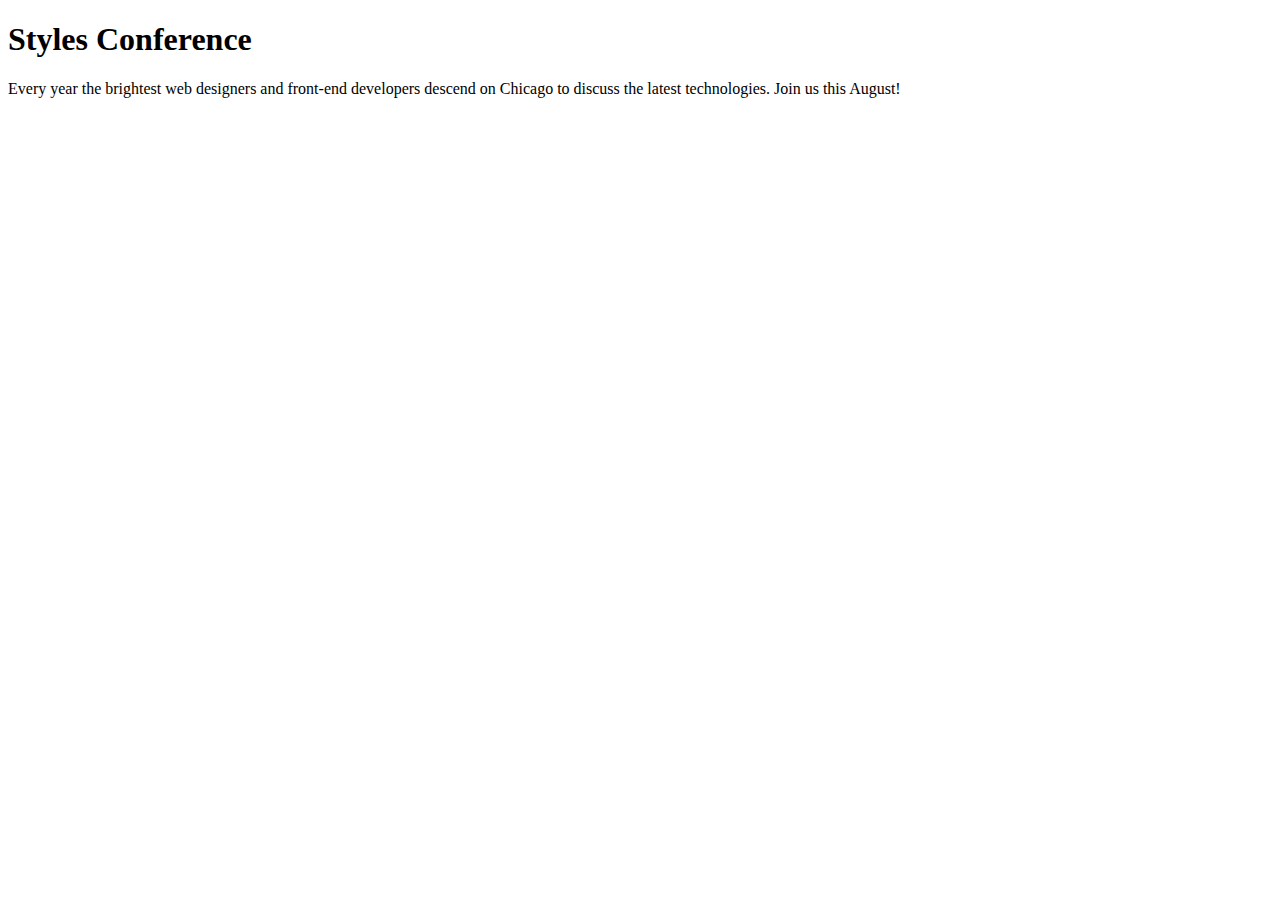
==== shay-howe-styles-conference/index.html @ 5b0dcfe2 "shay howe assignment" ====
<!DOCTYPE html>
<html lang="en">
    <head>
        <meta charset="utf-8">
        <title>Styles Conference</title>
    </head>
    <body>
        <h1>Styles Conference</h1>
        <p>Every year the brightest web designers and front-end developers descend on Chicago to discuss the latest technologies. Join us this August!</p>
    </body>
</html>
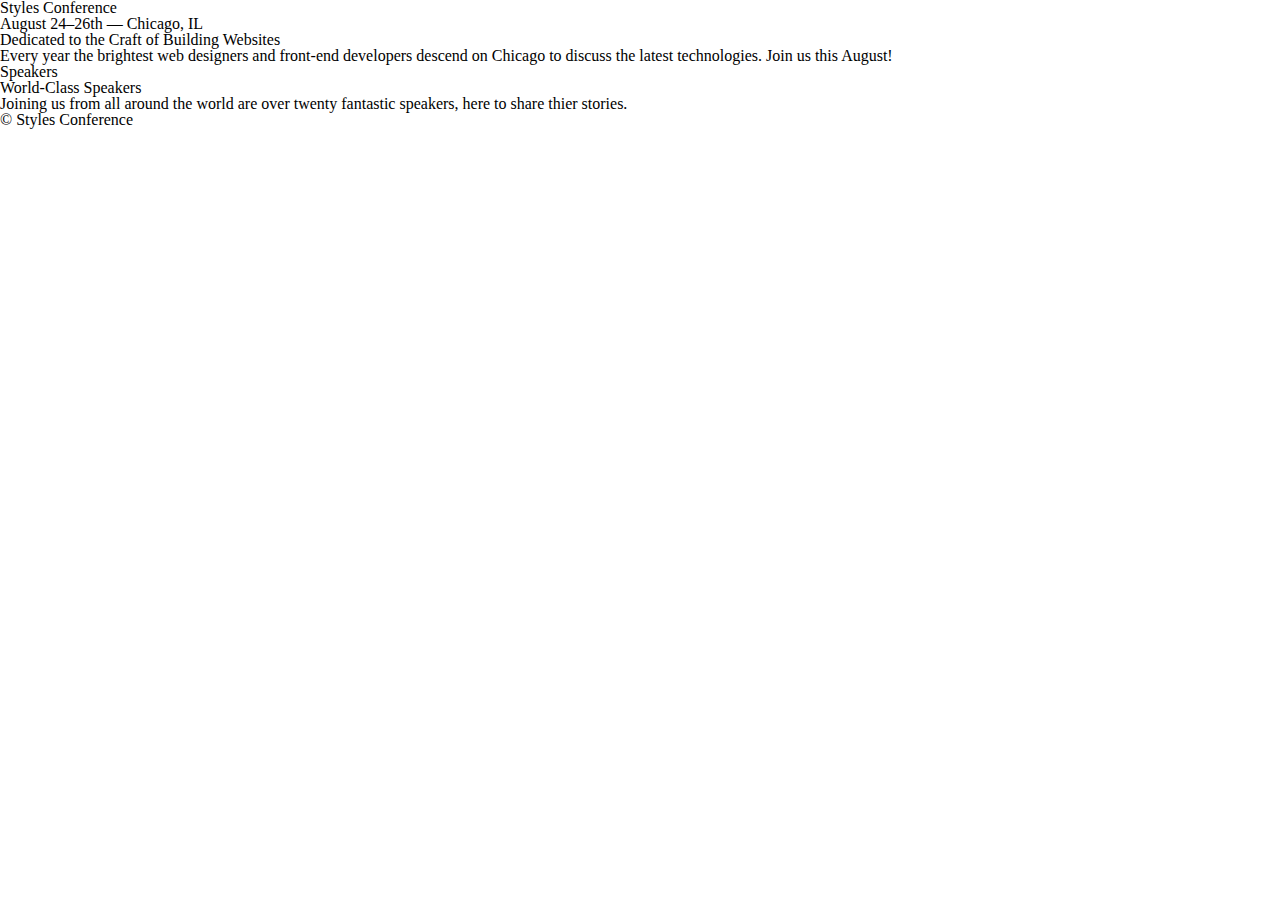
==== commit 549e3c56: "reorganized files and added to shaye howe" ====
--- a/shay-howe-styles-conference/index.html
+++ b/shay-howe-styles-conference/index.html
@@ -3,9 +3,28 @@
     <head>
         <meta charset="utf-8">
         <title>Styles Conference</title>
+        <link rel="stylesheet" href="assets/stylesheets/main.css">
     </head>
     <body>
-        <h1>Styles Conference</h1>
-        <p>Every year the brightest web designers and front-end developers descend on Chicago to discuss the latest technologies. Join us this August!</p>
+        <header>
+            <h1>Styles Conference</h1>
+            <h3>August 24&ndash;26th &mdash; Chicago, IL</h3>
+        </header>
+        <section>
+            <h2>Dedicated to the Craft of Building Websites</h2>
+            <p>Every year the brightest web designers and front-end developers descend on Chicago to discuss the latest technologies. Join us this August!</p>
+        </section>
+
+        <section>
+            <section>
+                <h5>Speakers</h5>
+                <h3>World-Class Speakers</h3>
+                <p>Joining us from all around the world are over twenty fantastic speakers, here to share thier stories.</p>
+            </section>
+        </section>
+
+        <footer>
+            <small>&copy; Styles Conference</small>
+        </footer>
     </body>
 </html>--- a/shay-howe-styles-conference/assets/stylesheets/main.css
+++ b/shay-howe-styles-conference/assets/stylesheets/main.css
@@ -0,0 +1,48 @@
+/* http://meyerweb.com/eric/tools/css/reset/ 
+   v2.0 | 20110126
+   License: none (public domain)
+*/
+
+html, body, div, span, applet, object, iframe,
+h1, h2, h3, h4, h5, h6, p, blockquote, pre,
+a, abbr, acronym, address, big, cite, code,
+del, dfn, em, img, ins, kbd, q, s, samp,
+small, strike, strong, sub, sup, tt, var,
+b, u, i, center,
+dl, dt, dd, ol, ul, li,
+fieldset, form, label, legend,
+table, caption, tbody, tfoot, thead, tr, th, td,
+article, aside, canvas, details, embed, 
+figure, figcaption, footer, header, hgroup, 
+menu, nav, output, ruby, section, summary,
+time, mark, audio, video {
+	margin: 0;
+	padding: 0;
+	border: 0;
+	font-size: 100%;
+	font: inherit;
+	vertical-align: baseline;
+}
+/* HTML5 display-role reset for older browsers */
+article, aside, details, figcaption, figure, 
+footer, header, hgroup, menu, nav, section {
+	display: block;
+}
+body {
+	line-height: 1;
+}
+ol, ul {
+	list-style: none;
+}
+blockquote, q {
+	quotes: none;
+}
+blockquote:before, blockquote:after,
+q:before, q:after {
+	content: '';
+	content: none;
+}
+table {
+	border-collapse: collapse;
+	border-spacing: 0;
+}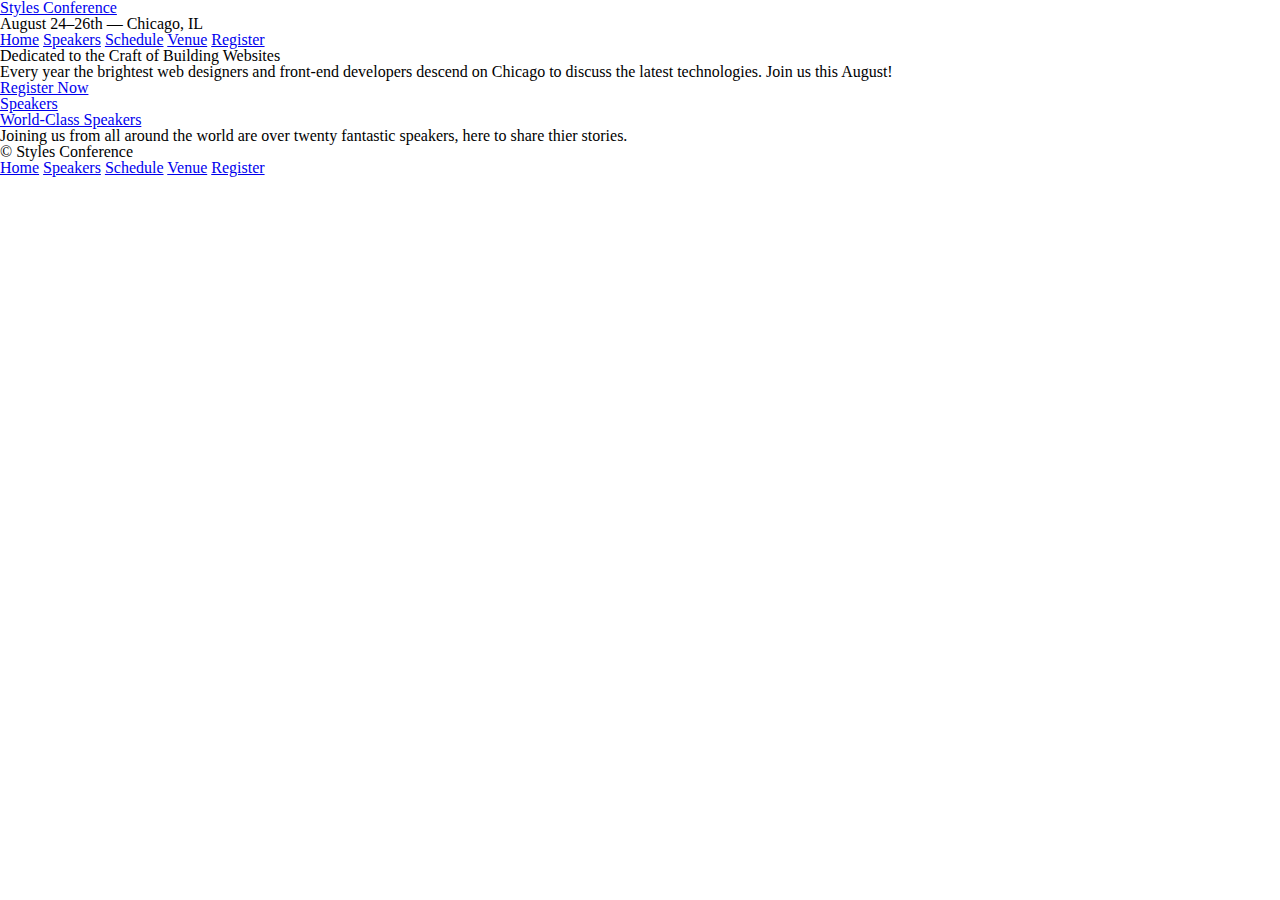
==== commit 6d4bf48d: "added links and files" ====
--- a/shay-howe-styles-conference/index.html
+++ b/shay-howe-styles-conference/index.html
@@ -7,24 +7,42 @@
     </head>
     <body>
         <header>
-            <h1>Styles Conference</h1>
+            <h1><a href="index.html">Styles Conference</a></h1>
             <h3>August 24&ndash;26th &mdash; Chicago, IL</h3>
+            <nav>
+                <a href="index.html">Home</a>
+                <a href="speakers.html">Speakers</a>
+                <a href="schedule.html">Schedule</a>
+                <a href="venue.html">Venue</a>
+                <a href="register.html">Register</a>
+            </nav>
         </header>
         <section>
             <h2>Dedicated to the Craft of Building Websites</h2>
             <p>Every year the brightest web designers and front-end developers descend on Chicago to discuss the latest technologies. Join us this August!</p>
+            <a href="register.html">Register Now</a>
         </section>
 
         <section>
             <section>
-                <h5>Speakers</h5>
-                <h3>World-Class Speakers</h3>
+                <a href="speakers.html">
+                    <h5>Speakers</h5>
+                    <h3>World-Class Speakers</h3>
+                </a>
+               
                 <p>Joining us from all around the world are over twenty fantastic speakers, here to share thier stories.</p>
             </section>
         </section>
 
         <footer>
             <small>&copy; Styles Conference</small>
+            <nav>
+                <a href="index.html">Home</a>
+                <a href="speakers.html">Speakers</a>
+                <a href="schedule.html">Schedule</a>
+                <a href="venue.html">Venue</a>
+                <a href="register.html">Register</a>
+            </nav>
         </footer>
     </body>
 </html>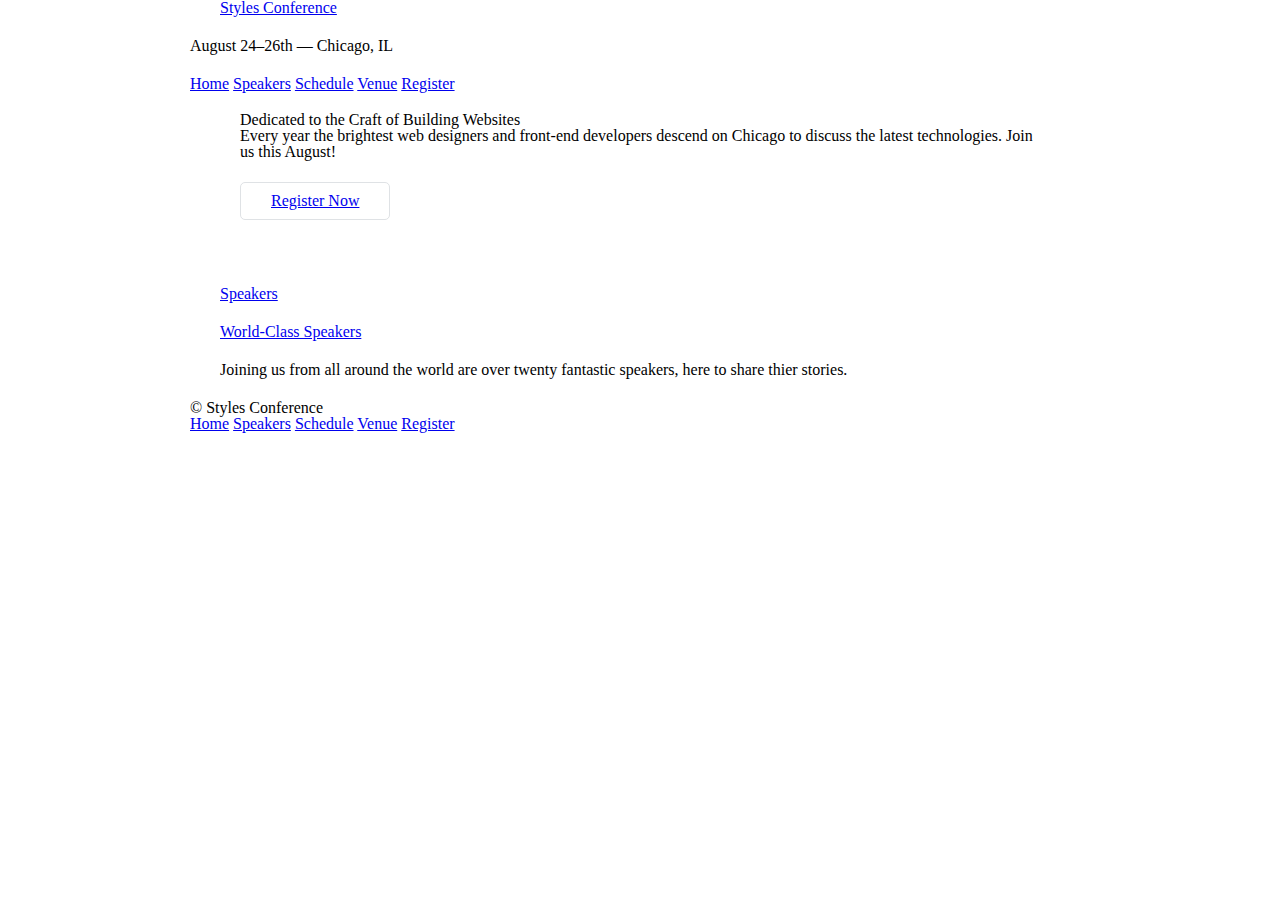
==== commit e818aa22: "moved folders and added styling to the main page for the styles conference" ====
--- a/shay-howe-styles-conference/index.html
+++ b/shay-howe-styles-conference/index.html
@@ -6,8 +6,11 @@
         <link rel="stylesheet" href="assets/stylesheets/main.css">
     </head>
     <body>
-        <header>
-            <h1><a href="index.html">Styles Conference</a></h1>
+        <header class="container">
+            <section class="container">
+                <h1><a href="index.html">Styles Conference</a></h1>
+            </section>
+           
             <h3>August 24&ndash;26th &mdash; Chicago, IL</h3>
             <nav>
                 <a href="index.html">Home</a>
@@ -17,14 +20,14 @@
                 <a href="register.html">Register</a>
             </nav>
         </header>
-        <section>
+        <section class="hero container">
             <h2>Dedicated to the Craft of Building Websites</h2>
             <p>Every year the brightest web designers and front-end developers descend on Chicago to discuss the latest technologies. Join us this August!</p>
-            <a href="register.html">Register Now</a>
+            <a class="btn btn-alt" href="register.html">Register Now</a>
         </section>
 
-        <section>
-            <section>
+        <section class="container">
+            <section class="container">
                 <a href="speakers.html">
                     <h5>Speakers</h5>
                     <h3>World-Class Speakers</h3>
@@ -34,7 +37,7 @@
             </section>
         </section>
 
-        <footer>
+        <footer class="container">
             <small>&copy; Styles Conference</small>
             <nav>
                 <a href="index.html">Home</a>
--- a/shay-howe-styles-conference/assets/stylesheets/main.css
+++ b/shay-howe-styles-conference/assets/stylesheets/main.css
@@ -45,4 +45,61 @@
 table {
 	border-collapse: collapse;
 	border-spacing: 0;
+}
+
+/*
+===========================
+Grid
+===========================
+*/
+
+*,
+*:before,
+*:after {
+	 -webkit-box-sizing: border-box;
+		-moz-box-sizing: border-box;
+			 box-sizing: border-box;
+}
+.container {
+	margin: 0 auto;
+	padding-left: 30px;
+	padding-right: 30px;
+	width: 960px;
+}
+
+/*
+============================
+Typography
+============================
+*/
+
+h1, h3, h4, h5, p {
+	margin-bottom: 22px;
+}
+
+/*
+=============================
+Buttons
+=============================
+*/
+
+.btn {
+	border-radius: 5px;
+	display: inline-block;
+	margin: 0;
+}
+
+.btn-alt {
+	border: 1px solid #dfe2e5;
+	padding: 10px 30px;
+}
+
+/*
+==============================
+Home
+==============================
+*/
+
+.hero {
+	padding: 20px 80px 66px 80px;
 }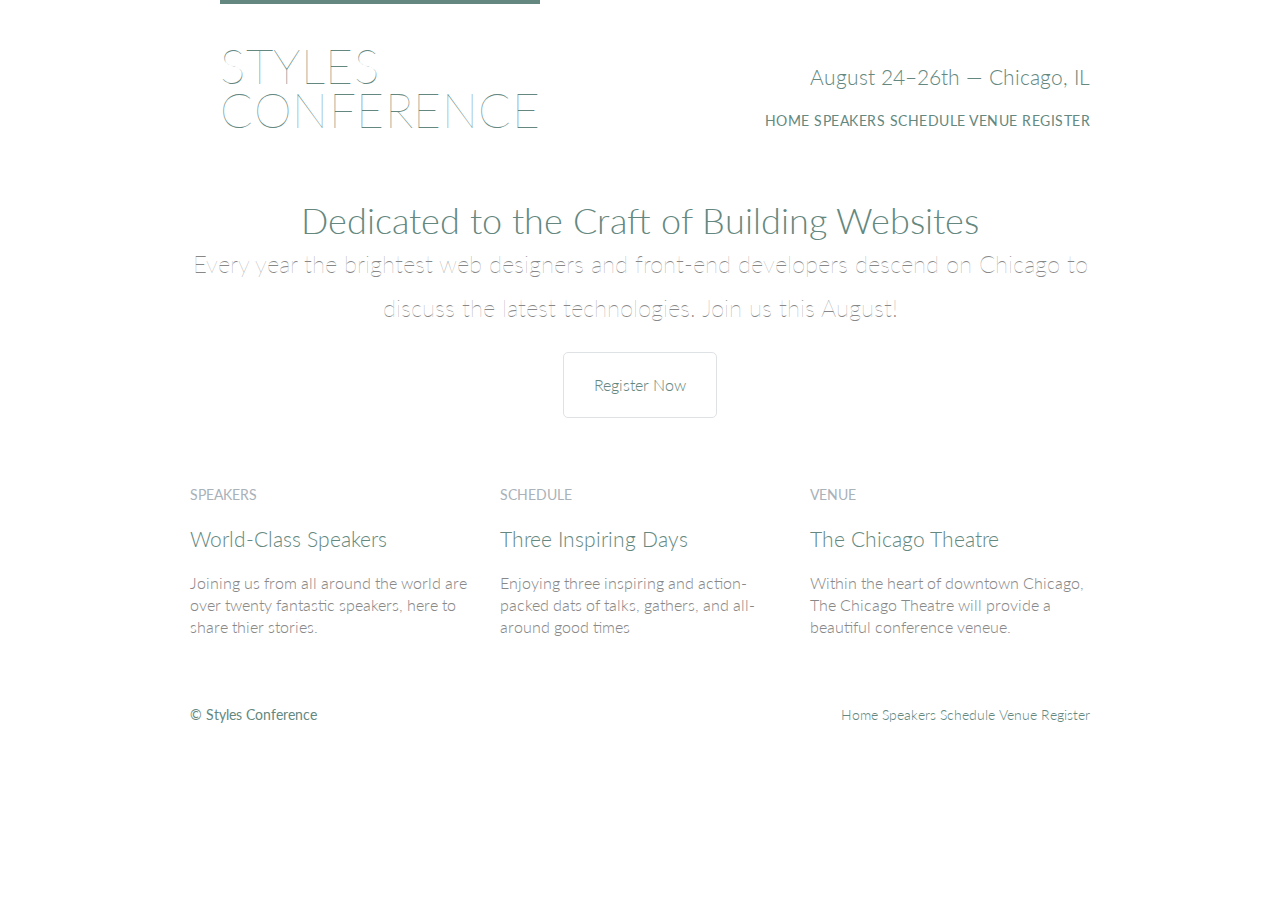
==== commit 8eef5999: "styling text" ====
--- a/shay-howe-styles-conference/index.html
+++ b/shay-howe-styles-conference/index.html
@@ -4,15 +4,18 @@
         <meta charset="utf-8">
         <title>Styles Conference</title>
         <link rel="stylesheet" href="assets/stylesheets/main.css">
+        <link rel="preconnect" href="https://fonts.googleapis.com">
+        <link rel="preconnect" href="https://fonts.gstatic.com" crossorigin>
+        <link href="https://fonts.googleapis.com/css2?family=Lato:ital,wght@0,100;0,300;0,400;0,700;0,900;1,100;1,300;1,400;1,700;1,900&display=swap" rel="stylesheet">
     </head>
     <body>
-        <header class="container">
+        <header class="container group">
             <section class="container">
-                <h1><a href="index.html">Styles Conference</a></h1>
+                <h1 class="logo"><a href="index.html">Styles <br> Conference</a></h1>
             </section>
            
-            <h3>August 24&ndash;26th &mdash; Chicago, IL</h3>
-            <nav>
+            <h3 class="tagline">August 24&ndash;26th &mdash; Chicago, IL</h3>
+            <nav class=" nav primary-nav">
                 <a href="index.html">Home</a>
                 <a href="speakers.html">Speakers</a>
                 <a href="schedule.html">Schedule</a>
@@ -26,20 +29,37 @@
             <a class="btn btn-alt" href="register.html">Register Now</a>
         </section>
 
-        <section class="container">
-            <section class="container">
+        <section class="grid">
+            <!--Speakers-->
+            <section class="teaser col-1-3">
                 <a href="speakers.html">
                     <h5>Speakers</h5>
                     <h3>World-Class Speakers</h3>
+                </a>           
+                <p>Joining us from all around the world are over twenty fantastic speakers, here to share thier stories.</p>
+
+            </section><!--
+                Schedule
+            --><section class="teaser col-1-3">
+                <a href="schedule.html">
+                    <h5>Schedule</h5>
+                    <h3>Three Inspiring Days</h3>
                 </a>
-               
-                <p>Joining us from all around the world are over twenty fantastic speakers, here to share thier stories.</p>
+                <p>Enjoying three inspiring and action-packed dats of talks, gathers, and all-around good times</p>
+            </section><!--
+                Venue
+            --><section class="teaser col-1-3">
+                <a href="venue.html">
+                    <h5>Venue</h5>
+                    <h3>The Chicago Theatre</h3>
+                </a>
+                <p>Within the heart of downtown Chicago, The Chicago Theatre will provide a beautiful conference veneue.</p>
             </section>
         </section>
 
-        <footer class="container">
+        <footer class="primary-footer container group">
             <small>&copy; Styles Conference</small>
-            <nav>
+            <nav class="nav">
                 <a href="index.html">Home</a>
                 <a href="speakers.html">Speakers</a>
                 <a href="schedule.html">Schedule</a>
--- a/shay-howe-styles-conference/assets/stylesheets/main.css
+++ b/shay-howe-styles-conference/assets/stylesheets/main.css
@@ -49,6 +49,17 @@
 
 /*
 ===========================
+Custom Styles
+===========================
+*/
+
+body {
+	color: #888;
+	font: 300 16px/22px "Lato", "Open Sans", "Helvetica Neue", Helvetica, Arial, sans-serif;
+}
+
+/*
+===========================
 Grid
 ===========================
 */
@@ -68,6 +79,84 @@
 }
 
 /*
+=============================
+Clearfix
+=============================
+*/
+.group:before,
+.group:after {
+	content: "";
+	display: table;
+}
+
+.group:after {
+	clear: both;
+}
+
+.group {
+	clear: both;
+	zoom: 1;
+}
+
+/*
+============================
+Primary Header
+============================
+*/
+
+.logo {
+	border-top: 4px solid #648880;
+	float: left;
+	font-size: 48px;
+	font-weight: 100;
+	letter-spacing: .5px;
+	line-height: 44px;
+	padding: 40px 0 22px 0;
+	text-transform: uppercase;
+}
+
+.tagline {
+	margin: 66px 0 22px 0;
+	text-align: right;
+}
+
+.primary-nav {
+	font-size: 14px;
+	font-weight: 400;
+	letter-spacing: .5px;
+	text-transform: uppercase;
+}
+
+/*
+============================
+Primary Footer
+============================
+*/
+
+
+.primary-footer {
+	color: #648880;
+	font-size: 14px;
+	padding-bottom: 44px;
+	padding-top: 44px;
+}
+
+.primary-footer small {
+	float: left;
+	font-weight: 400;
+}
+
+/*
+============================
+Navigation
+============================
+*/
+
+.nav {
+	text-align: right;
+}
+
+/*
 ============================
 Typography
 ============================
@@ -76,6 +165,67 @@
 h1, h3, h4, h5, p {
 	margin-bottom: 22px;
 }
+
+h1, h2, h3, h4 {
+	color: #648880;
+}
+
+h1 {
+	font-size: 36px;
+	line-height: 44px;
+}
+
+h2  {
+	font-size: 24px;
+	line-height: 44px;
+}
+
+h3 {
+	font-size: 21px;
+}
+
+h4 {
+	font-size: 18px;
+}
+
+h5 {
+	color: #a9b2b9;
+	font-size: 14px;
+	font-weight: 400;
+	text-transform: uppercase;
+}
+
+strong {
+	font-weight: 400;
+}
+
+cite, em {
+	font-style: italic;
+}
+
+/*
+=============================
+Links
+=============================
+*/
+
+a:hover {
+	color: #a9b2b9;
+}
+a {
+ color: #648880;
+ text-decoration: none;
+}
+
+p a {
+	border-bottom: 1px solid #dfe2e5;
+}
+
+.teaser a:hover h3 {
+	color: #a9b2b9;
+}
+
+
 
 /*
 =============================
@@ -101,5 +251,57 @@
 */
 
 .hero {
-	padding: 20px 80px 66px 80px;
-}+	line-height: 44px;
+	padding: 22px 80px 66px 80px;
+	text-align: center;
+}
+
+.hero h2 {
+	font-size: 36px;
+}
+
+.hero p {
+	font-size: 24px;
+	font-weight: 100;
+}
+
+
+/*
+==============================
+Inline styling
+==============================
+*/
+
+.col-1-3 {
+	width: 33.33%;
+}
+
+.col-2-3 {
+	width: 66.66%;
+}
+
+.col-1-3,
+.col-2-3 {
+	display: inline-block;
+	vertical-align: top;
+}
+
+.grid,
+.col-1-3,
+.col-2-3 {
+	padding-left: 15px;
+	padding-right: 15px;
+}
+
+.container, 
+.grid {
+	margin: 0 auto;
+	width: 960px;
+}
+
+.container {
+	padding-left: 30px;
+	padding-right: 30px;
+}
+
+
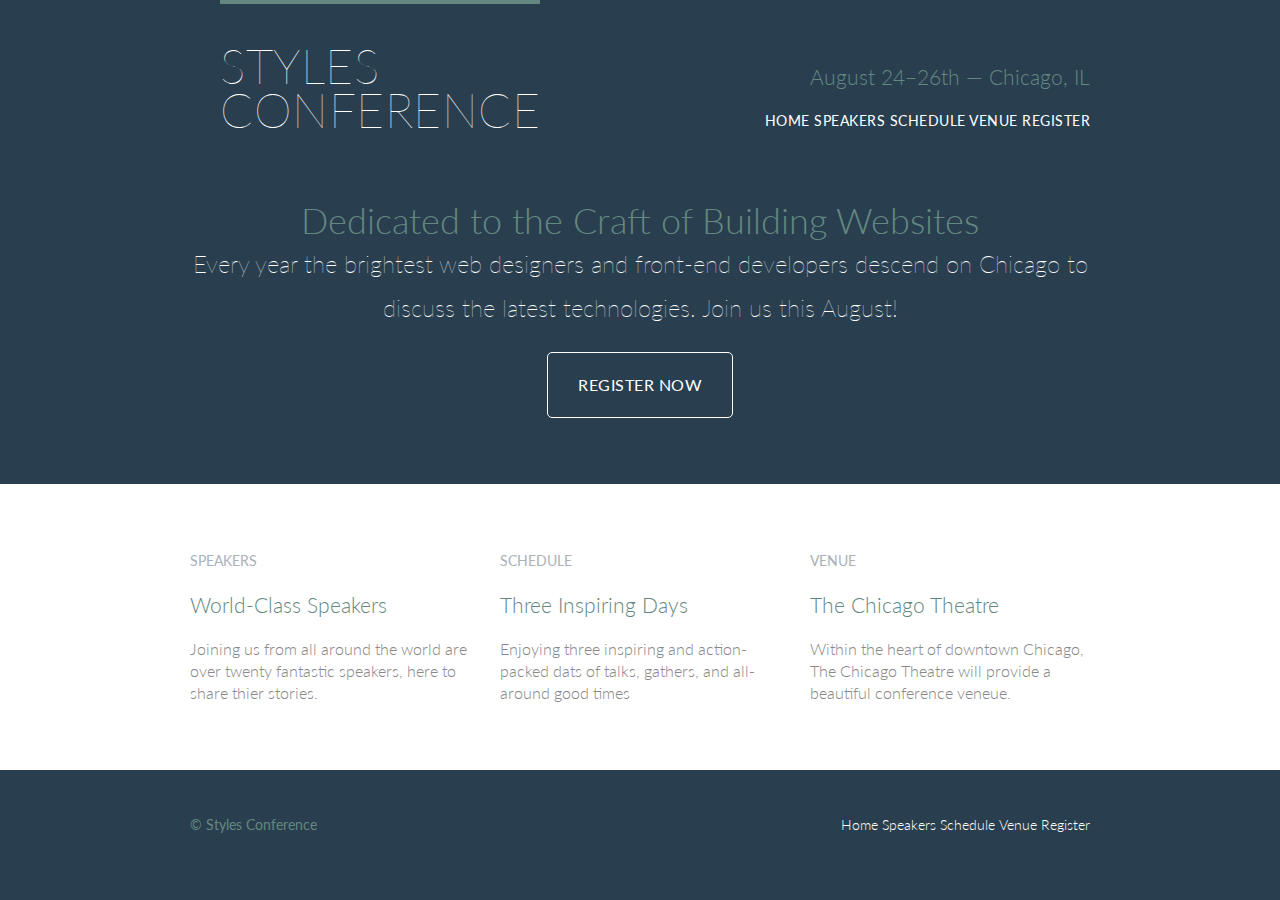
==== commit f4c75092: "more style" ====
--- a/shay-howe-styles-conference/index.html
+++ b/shay-howe-styles-conference/index.html
@@ -9,7 +9,7 @@
         <link href="https://fonts.googleapis.com/css2?family=Lato:ital,wght@0,100;0,300;0,400;0,700;0,900;1,100;1,300;1,400;1,700;1,900&display=swap" rel="stylesheet">
     </head>
     <body>
-        <header class="container group">
+        <header class="primary-header container group">
             <section class="container">
                 <h1 class="logo"><a href="index.html">Styles <br> Conference</a></h1>
             </section>
@@ -28,34 +28,36 @@
             <p>Every year the brightest web designers and front-end developers descend on Chicago to discuss the latest technologies. Join us this August!</p>
             <a class="btn btn-alt" href="register.html">Register Now</a>
         </section>
-
-        <section class="grid">
-            <!--Speakers-->
-            <section class="teaser col-1-3">
-                <a href="speakers.html">
-                    <h5>Speakers</h5>
-                    <h3>World-Class Speakers</h3>
-                </a>           
-                <p>Joining us from all around the world are over twenty fantastic speakers, here to share thier stories.</p>
-
-            </section><!--
-                Schedule
-            --><section class="teaser col-1-3">
-                <a href="schedule.html">
-                    <h5>Schedule</h5>
-                    <h3>Three Inspiring Days</h3>
-                </a>
-                <p>Enjoying three inspiring and action-packed dats of talks, gathers, and all-around good times</p>
-            </section><!--
-                Venue
-            --><section class="teaser col-1-3">
-                <a href="venue.html">
-                    <h5>Venue</h5>
-                    <h3>The Chicago Theatre</h3>
-                </a>
-                <p>Within the heart of downtown Chicago, The Chicago Theatre will provide a beautiful conference veneue.</p>
-            </section>
+        <section class="row">
+            <div class="grid">
+                <!--Speakers-->
+                <section class="teaser col-1-3">
+                    <a href="speakers.html">
+                        <h5>Speakers</h5>
+                        <h3>World-Class Speakers</h3>
+                    </a>           
+                    <p>Joining us from all around the world are over twenty fantastic speakers, here to share thier stories.</p>
+    
+                </section><!--
+                    Schedule
+                --><section class="teaser col-1-3">
+                    <a href="schedule.html">
+                        <h5>Schedule</h5>
+                        <h3>Three Inspiring Days</h3>
+                    </a>
+                    <p>Enjoying three inspiring and action-packed dats of talks, gathers, and all-around good times</p>
+                </section><!--
+                    Venue
+                --><section class="teaser col-1-3">
+                    <a href="venue.html">
+                        <h5>Venue</h5>
+                        <h3>The Chicago Theatre</h3>
+                    </a>
+                    <p>Within the heart of downtown Chicago, The Chicago Theatre will provide a beautiful conference veneue.</p>
+                </section>
+            </div>
         </section>
+        
 
         <footer class="primary-footer container group">
             <small>&copy; Styles Conference</small>
--- a/shay-howe-styles-conference/assets/stylesheets/main.css
+++ b/shay-howe-styles-conference/assets/stylesheets/main.css
@@ -54,6 +54,7 @@
 */
 
 body {
+	background: #293f50;
 	color: #888;
 	font: 300 16px/22px "Lato", "Open Sans", "Helvetica Neue", Helvetica, Arial, sans-serif;
 }
@@ -96,6 +97,18 @@
 .group {
 	clear: both;
 	zoom: 1;
+}
+
+/*
+============================
+Rows
+============================
+*/
+
+.row {
+	background: #fff;
+	min-width: 960px;
+	padding: 66px 0 44px 0;
 }
 
 /*
@@ -225,6 +238,16 @@
 	color: #a9b2b9;
 }
 
+.primary-header a,
+.primary-footer a {
+	color: #fff;
+}
+
+.primary-header a:hover,
+.primary-footer a:hover {
+	color: #648880;
+}
+
 
 
 /*
@@ -235,13 +258,24 @@
 
 .btn {
 	border-radius: 5px;
+	color: #fff;
+	cursor: pointer;
 	display: inline-block;
+	font-weight: 400;
+	letter-spacing: .5px;
 	margin: 0;
+	text-transform: uppercase;
 }
 
 .btn-alt {
-	border: 1px solid #dfe2e5;
+	border: 1px solid #fff;
 	padding: 10px 30px;
+}
+
+.btn-alt:hover {
+	background: #fff;
+	color: #648880;
+
 }
 
 /*
@@ -251,6 +285,7 @@
 */
 
 .hero {
+	color: #fff;
 	line-height: 44px;
 	padding: 22px 80px 66px 80px;
 	text-align: center;
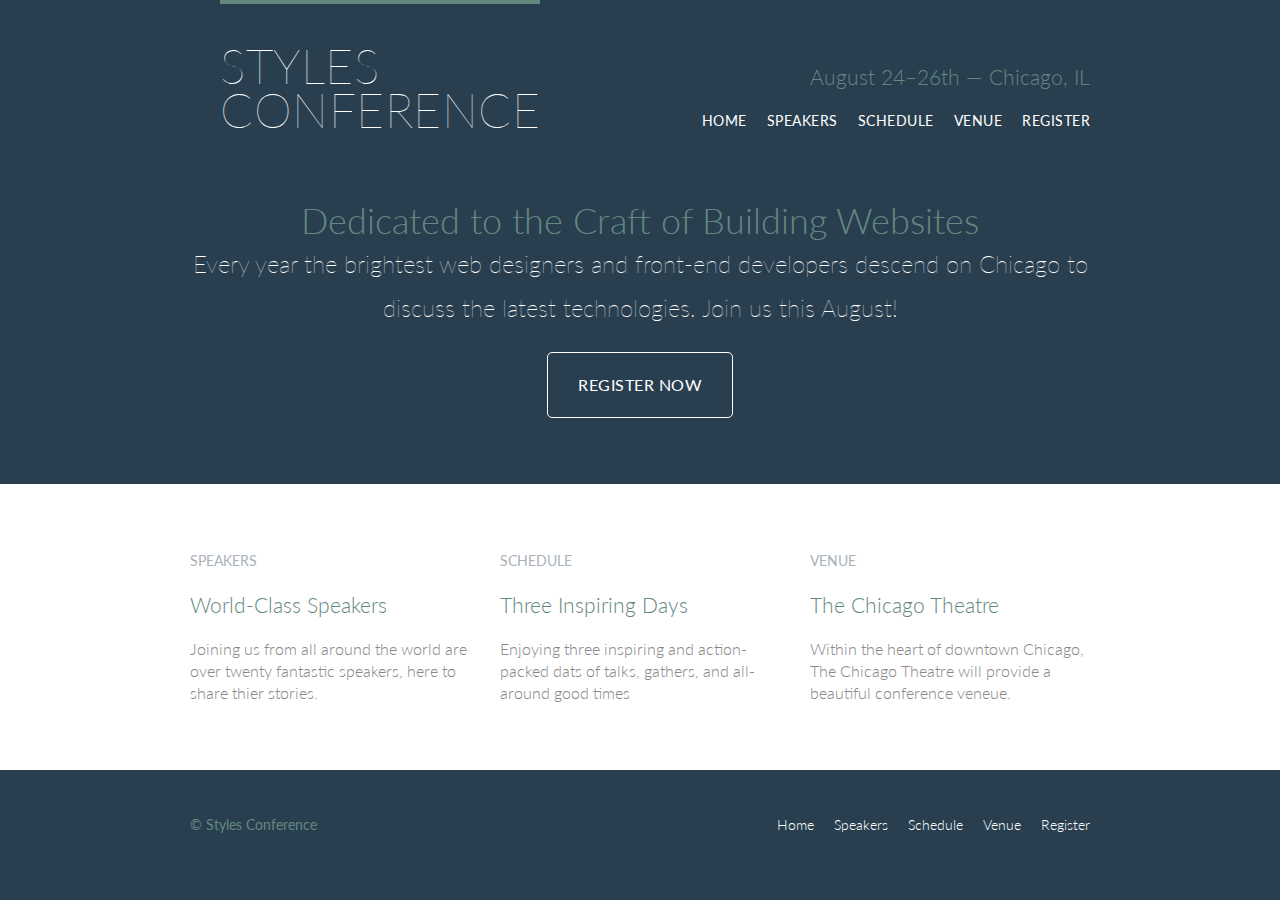
==== commit d97a9618: "adding lists and style" ====
--- a/shay-howe-styles-conference/index.html
+++ b/shay-howe-styles-conference/index.html
@@ -16,11 +16,13 @@
            
             <h3 class="tagline">August 24&ndash;26th &mdash; Chicago, IL</h3>
             <nav class=" nav primary-nav">
-                <a href="index.html">Home</a>
-                <a href="speakers.html">Speakers</a>
-                <a href="schedule.html">Schedule</a>
-                <a href="venue.html">Venue</a>
-                <a href="register.html">Register</a>
+                <ul>
+                    <li><a href="index.html">Home</a></li><!--
+                    --><li><a href="speakers.html">Speakers</a></li><!--
+                     --><li><a href="schedule.html">Schedule</a></li><!--
+                     --><li><a href="venue.html">Venue</a></li><!--
+                     --><li><a href="register.html">Register</a></li>
+                </ul>        
             </nav>
         </header>
         <section class="hero container">
@@ -62,11 +64,13 @@
         <footer class="primary-footer container group">
             <small>&copy; Styles Conference</small>
             <nav class="nav">
-                <a href="index.html">Home</a>
-                <a href="speakers.html">Speakers</a>
-                <a href="schedule.html">Schedule</a>
-                <a href="venue.html">Venue</a>
-                <a href="register.html">Register</a>
+                <ul>
+                    <li><a href="index.html">Home</a></li><!--
+                    --><li><a href="speakers.html">Speakers</a></li><!--
+                     --><li><a href="schedule.html">Schedule</a></li><!--
+                     --><li><a href="venue.html">Venue</a></li><!--
+                     --><li><a href="register.html">Register</a></li>
+                </ul> 
             </nav>
         </footer>
     </body>
--- a/shay-howe-styles-conference/assets/stylesheets/main.css
+++ b/shay-howe-styles-conference/assets/stylesheets/main.css
@@ -105,10 +105,22 @@
 ============================
 */
 
+.row, 
+.row-alt{
+	min-width: 960px;
+}
+
 .row {
 	background: #fff;
 	min-width: 960px;
 	padding: 66px 0 44px 0;
+}
+
+.row-alt {
+	background: #cbe2c1;
+	background: -webkit-linear-gradient(to right, #a1d3b0 #f6f1d3);
+	background: -moz-linear-gradient(to right, #a1d3b0, #f6f1d3);
+	background: linear-gradient(to right, #a1d3b0, #f6f1d3);
 }
 
 /*
@@ -169,6 +181,15 @@
 	text-align: right;
 }
 
+.nav li {
+	display: inline-block;
+	margin: 0 10px;
+	vertical-align: top;
+}
+
+.nav li:last-child{
+	margin-right: 0;
+}
 /*
 ============================
 Typography
@@ -215,6 +236,23 @@
 cite, em {
 	font-style: italic;
 }
+
+
+/*
+=============================
+Leads
+=============================
+*/
+
+.lead {
+	text-align: center;
+}
+
+.lead p {
+	font-size: 21px;
+	line-height: 33px;
+}
+
 
 /*
 =============================
@@ -340,3 +378,17 @@
 }
 
 
+/*
+==============================
+Inline styling
+==============================
+*/
+
+.speaker-info {
+	border: 1px solid #dfe2e5;
+	border-radius: 5px;
+	margin-top: 88px;
+	padding: 22px 0;
+	text-align: center; 
+}
+
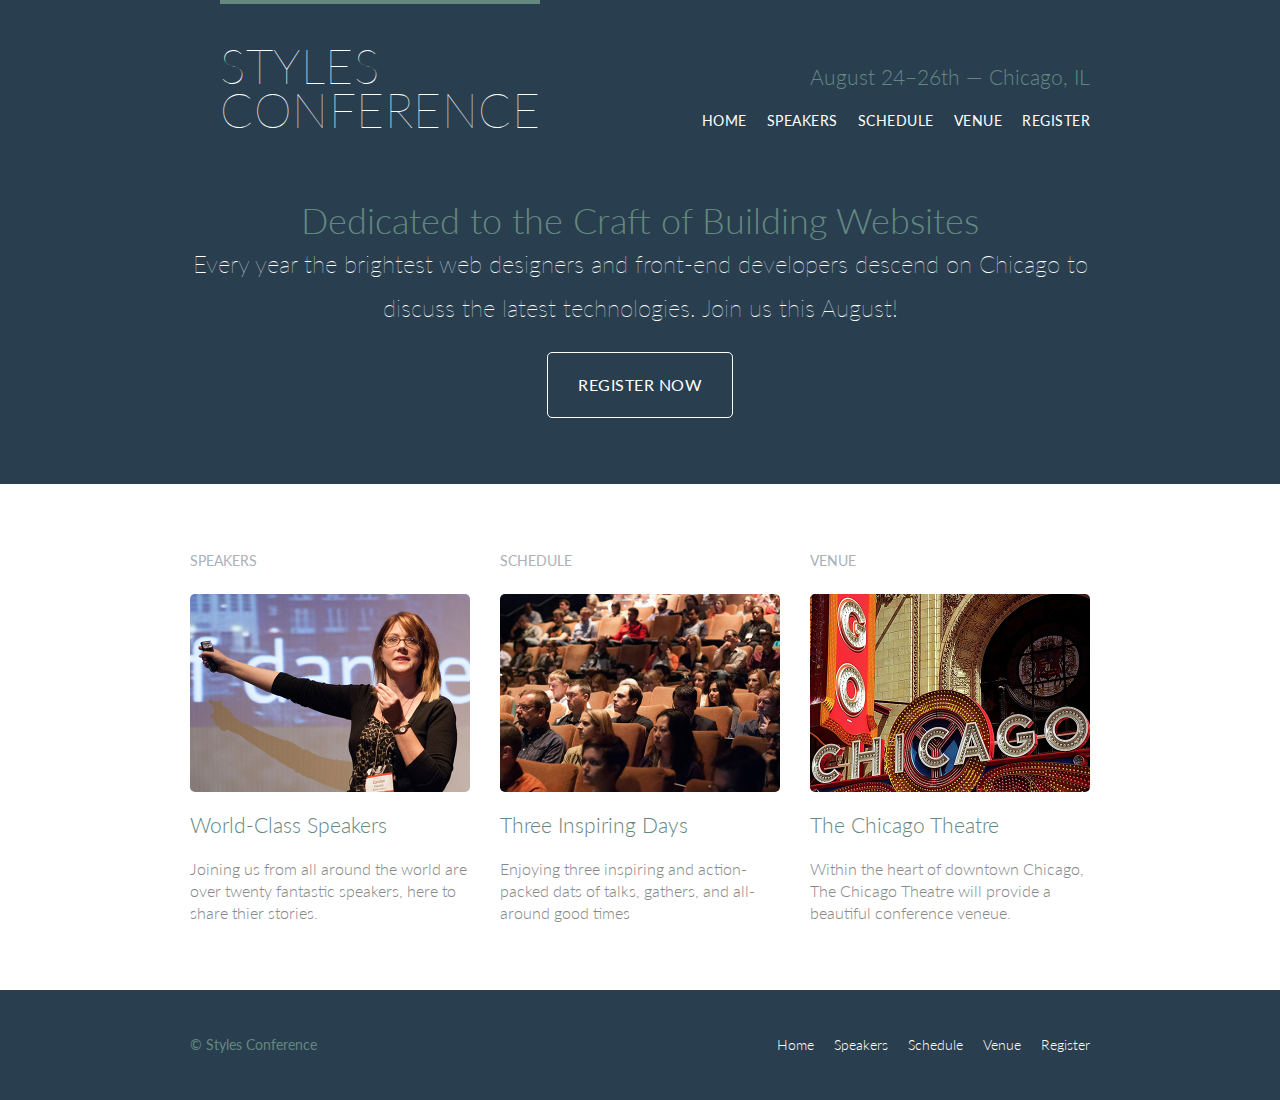
==== commit 3fb54d2c: "add images and other styling" ====
--- a/shay-howe-styles-conference/index.html
+++ b/shay-howe-styles-conference/index.html
@@ -34,8 +34,9 @@
             <div class="grid">
                 <!--Speakers-->
                 <section class="teaser col-1-3">
+                    <h5>Speakers</h5>
                     <a href="speakers.html">
-                        <h5>Speakers</h5>
+                        <img src="assets/images/home/speakers.jpg" alt="professional speaker">
                         <h3>World-Class Speakers</h3>
                     </a>           
                     <p>Joining us from all around the world are over twenty fantastic speakers, here to share thier stories.</p>
@@ -43,16 +44,18 @@
                 </section><!--
                     Schedule
                 --><section class="teaser col-1-3">
+                    <h5>Schedule</h5>
                     <a href="schedule.html">
-                        <h5>Schedule</h5>
+                        <img src="assets/images/home/schedule.jpg">
                         <h3>Three Inspiring Days</h3>
                     </a>
                     <p>Enjoying three inspiring and action-packed dats of talks, gathers, and all-around good times</p>
                 </section><!--
                     Venue
                 --><section class="teaser col-1-3">
+                    <h5>Venue</h5>
                     <a href="venue.html">
-                        <h5>Venue</h5>
+                        <img src="assets/images/home/venue.jpg">
                         <h3>The Chicago Theatre</h3>
                     </a>
                     <p>Within the heart of downtown Chicago, The Chicago Theatre will provide a beautiful conference veneue.</p>
--- a/shay-howe-styles-conference/assets/stylesheets/main.css
+++ b/shay-howe-styles-conference/assets/stylesheets/main.css
@@ -317,6 +317,19 @@
 }
 
 /*
+=============================
+Images
+=============================
+*/
+
+.teaser img {
+	border-radius: 5px;
+	display: block;
+	margin-bottom: 22px;
+	max-width: 100%;
+}
+
+/*
 ==============================
 Home
 ==============================
@@ -380,7 +393,7 @@
 
 /*
 ==============================
-Inline styling
+Speaker
 ==============================
 */
 
@@ -392,3 +405,7 @@
 	text-align: center; 
 }
 
+.speaker{
+	margin-bottom: 44px;
+}
+
